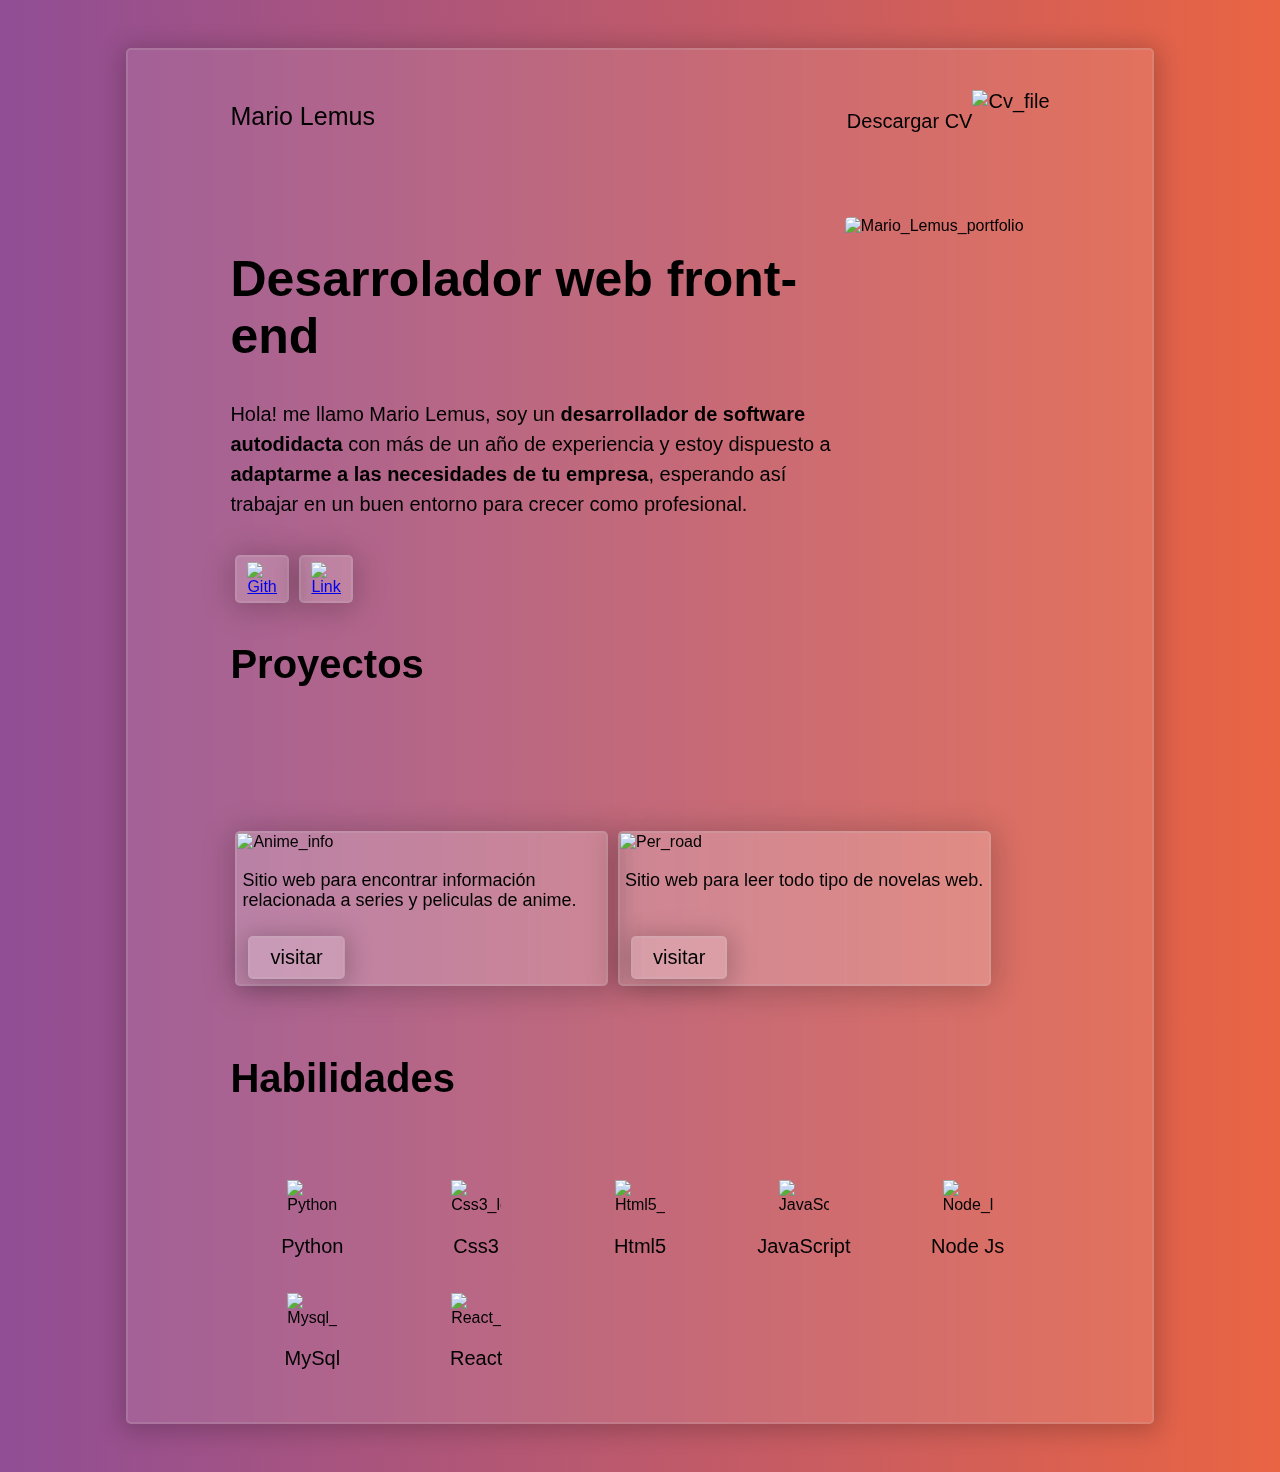
==== src/index.html @ 74d76764 "minificacion" ====
<!DOCTYPE html>
<html>

<head>
  <title>Portafolio | Mario Lemus</title>
  <meta charset="UTF-8" />
  <link rel="stylesheet" href="styles.css" />
  <link rel="stylesheet" href="normalize.css" />
</head>

<body>
  <main class="main">
    <section class="section_container">
      <header class="hero_nav">
        <h2 class="hero_logo">Mario Lemus</h2>
        <a class="cv_downloader" href="./files/Currículo.pdf">
          <div class="hero_cv">
            <p>Descargar CV</p>
            <img src="./img/icons/Cv_file.svg" alt="Cv_file" />
          </div>
        </a>
      </header>

      <div class="about_me_section">
        <div class="about_me">
          <h1 class="about_me_title">Desarrolador web front-end</h1>
          <p class="about_me_description">
            Hola! me llamo Mario Lemus, soy un
            <b>desarrollador de software autodidacta</b> con más de un año de
            experiencia y estoy dispuesto a
            <b>adaptarme a las necesidades de tu empresa</b>, esperando así
            trabajar en un buen entorno para crecer como profesional.
          </p>
          <div class="contact_container">
            <a class="social_link" href="/">
              <div class="contact_button">
                <img class="network_logo" src="./img/icons/Github_logo.png" alt="Github_logo" />
              </div>
            </a>
            <a class="social_link" href="/a">
              <div class="contact_button">
                <img class="network_logo" src="./img/icons/LinkedIn_logo.png" alt="LinkedIn_logo" />
              </div>
            </a>
          </div>
        </div>
        <div class="photo_container">
          <img class="photo" src="./img/photos/My_photo.jpg" alt="Mario_Lemus_portfolio" />
        </div>
      </div>
    </section>

    <div class="title_container">
      <h2 class="section_title">Proyectos</h2>
    </div>

    <section class="section_container projects">
      <div class="card">
        <img class="card_img" src="./img/webSiteScreenshots/anime_info.png" alt="Anime_info" />
        <div class="web_description">
          <p class="small_description">Sitio web para encontrar información relacionada a series y
            peliculas de anime.</p>
        </div>
        <div class="button_container">
          <a class="button" href="/" class="button">visitar</a>
        </div>
      </div>
      <div class="card">
        <img class="card_img" src="./img/webSiteScreenshots/per_road.png" alt="Per_road" />
        <div class="web_description">
          <p class="small_description">Sitio web para leer todo tipo de novelas web.</p>
        </div>
        <div class="button_container">
          <a class="button" href="/" class="button">visitar</a>
        </div>
      </div>

    </section>

    <div class="title_container">
      <h2 class="section_title">Habilidades</h2>
    </div>
    <section class="section_container skills">
      <div class="img_container">
        <img class="img_logo" src="./img/icons/python_logo.png" alt="Python_logo" />
        <p>Python</p>
      </div>
      <div class="img_container">
        <img class="img_logo" src="./img/icons/Css3_logo.png" alt="Css3_logo" />
        <p>Css3</p>
      </div>
      <div class="img_container">
        <img class="img_logo" src="./img/icons/Html5_logo.png" alt="Html5_logo" />
        <p>Html5</p>
      </div>
      <div class="img_container">
        <img class="img_logo" src="./img/icons/JavaScript_logo.png" alt="JavaScript_logo" />
        <p>JavaScript</p>
      </div>
      <div class="img_container">
        <img class="img_logo" src="./img/icons/Node_logo.png" alt="Node_logo" />
        <p>Node Js</p>
      </div>
      <div class="img_container">
        <img class="img_logo" src="./img/icons/Mysql_logo.png" alt="Mysql_logo" />
        <p>MySql</p>
      </div>
      <div class="img_container">
        <img class="img_logo" src="./img/icons/React_logo.png" alt="React_logo" />
        <p>React</p>
      </div>
    </section>
  </main>

</body>

</html>
---- src/styles.css ----
body {
  font-family: -apple-system, BlinkMacSystemFont, "Segoe UI", Roboto, Oxygen,
    Ubuntu, Cantarell, "Open Sans", "Helvetica Neue", sans-serif;
  background: #e96443;
  background: -webkit-linear-gradient(to right, #904e95, #e96443);
  background: linear-gradient(to right, #904e95, #e96443);
}
.main {
  width: 80%;
  margin: 0 auto;
  min-height: 80vh;
  margin-bottom: 3em;
  margin-top: 3em;

  background-color: rgba(255, 255, 255, 0.1);
  backdrop-filter: blur(1px);
  border-radius: 5px;
  border: solid 2px rgba(194, 194, 194, 0.2);
  box-shadow: 0 3px 23px 5px rgba(0, 0, 0, 0.2);
}
.title_container {
  width: 80%;
  margin: 0 auto;
}
.section_title {
  font-size: 40px;
}
.section_container {
  width: 80%;
  margin: 0 auto;
  min-height: 55px;
}
.hero_nav {
  display: flex;
  justify-content: space-between;
  align-items: center;
}
.hero_logo {
  margin-top: 2em;
  text-decoration: none;
  font-weight: 500;
}
.cv_downloader {
  text-decoration: none;
  color: #000;
}
.hero_cv {
  margin-top: 2em;
  display: flex;
}
.about_me_title {
  font-size: 50px;
  font-weight: 700;
}
.about_me_description {
  line-height: 1.5;
  padding-right: 10px;
}
.about_me_section {
  display: flex;
  width: 80%;
  margin: 0 auto;
  margin-top: 3em;
}
.about_me {
  width: 75%;
}
.photo_container {
  width: 25%;
}
.photo {
  width: 100%;
  height: 100%;
  object-fit: cover;
  border-radius: 5px;
  display: block;
  margin: 0 auto;
}
.network_logo {
  width: 25px;
  padding: 5px;
}
.contact_container {
  margin-top: 5%;
  display: flex;
}
.contact_button {
  display: flex;
  align-items: center;
  justify-content: center;
  padding-right: 5px;
  padding-left: 5px;
  background-color: rgba(255, 255, 255, 0.1);
  backdrop-filter: blur(5px);
  border-radius: 5px;
  border: solid 2px rgba(194, 194, 194, 0.2);
  box-shadow: 0 3px 30px 5px rgba(0, 0, 0, 0.2);
  margin: 5px;
}
.social_link:hover {
  background-color: rgb(233, 100, 67, 0.5);
  box-shadow: 0 0px 23px 1px rgba(233, 100, 67, 0.9);
  color: #fff;
}

.projects {
  margin-top: 4em;
  display: flex;
  flex-wrap: wrap;
  margin-bottom: 4em;
  width: 80%;
}
.card {
  background-color: rgba(255, 255, 255, 0.1);
  backdrop-filter: blur(5px);
  border-radius: 5px;
  border: solid 2px rgba(194, 194, 194, 0.2);
  box-shadow: 0 3px 30px 5px rgba(0, 0, 0, 0.2);
  width: 45%;
  margin: 0 auto;
  margin-top: 5em;
  margin-bottom: 5px;
  margin-left: 5px;
  margin-right: 5px;
}
.card_img {
  width: 100%;
  object-fit: cover;
  height: 12em;
}
.web_description {
  min-height: 3em;
}
.small_description {
  padding-left: 5px;
  padding-right: 5px;
}
.button {
  text-decoration: none;
  color: #000;
  padding: 5px 12px;
  background-color: rgba(255, 255, 255, 0.1);
  backdrop-filter: blur(5px);
  border-radius: 5px;
  border: solid 2px rgba(194, 194, 194, 0.2);
  box-shadow: 0 3px 25px 5px rgba(0, 0, 0, 0.2);
  display: inline-block;
  margin: 5px;
}
.button:hover {
  background-color: rgb(233, 100, 67, 0.5);
  box-shadow: 0 3px 23px 5px rgba(233, 100, 67, 0.9);
  color: #fff;
}

.skills {
  margin-top: 4em;
  display: grid;
  grid-template-columns: repeat(5, 1fr);
  width: 80%;
  margin-bottom: 2em;
}
.img_logo {
  width: 50px;
  object-fit: cover;
  display: block;
  margin: 0 auto;
  padding-top: 3px;
}
.img_container > p {
  text-align: center;
}

@media (max-width: 2560px) {

  .section_title {
    font-size: 70px;
  }
  .hero_logo {
    font-size: 35px;
  }
  .hero_cv {
    font-size: 30px;
  }
  .about_me_title {
    font-size: 80px;
  }
  .about_me_section { 
    margin: 0 auto;
    margin-top: 4em;
    width: 100%;
  }
 .about_me_description {
    font-size: 30px;
 }
 .network_logo {
   width: 40px;
   padding: 10px;
 }
 .button {
   margin-left: 3%;
   margin-top: 5%;
   padding: 10px 20px;
   font-size: 30px;
 }
 /* .card {
   height: 100%;
 } */
 .small_description {
   font-size: 30px;
 }
 .skills {
   display: grid;
   grid-template-columns: repeat(7, 1fr);
 }
 .img_logo {
   width: 100px;
   padding-top: 35px;
  }
 .img_container > p {
   font-size: 30px;
 }
}
@media (max-width: 1440px) {

  .section_title {
    font-size: 40px;
  }
  .hero_logo {
    font-size: 25px;
  }
  .hero_cv {
    font-size: 20px;
  }
  .about_me_title {
    font-size: 50px;
  }
  .about_me_section { 
    margin: 0 auto;
    margin-top: 4em;
    width: 100%;
  }
 .about_me_description {
    font-size: 20px;
 }
 .network_logo {
   width: 30px;
   padding: 5px;
 }
 .button {
   margin-left: 3%;
   margin-top: 5%;
   padding: 8px 20px;
   font-size: 20px;
 }
 .card {
   height: 100%;
 }
 .small_description {
   font-size: 18px;
 }
 .skills {
   display: grid;
   grid-template-columns: repeat(5, 1fr);
 }
 .img_logo {
   width: 50px;
   padding-top: 15px;
  }
 .img_container > p {
   font-size: 20px;
 }
}
@media (max-width: 1024px) {

  .section_title {
    font-size: 30px;
  }
  .hero_logo {
    font-size: 25px;
  }
  .hero_cv {
    font-size: 20px;
  }
  .photo {
    border-radius: 50%;
    height: 155px;
    width: 155px;
    display: block;
    margin: 0 auto;
  }
  .photo_container {
    width: 100%;
  }
  .about_me {
    width: 100%;
  }
  .about_me_title {
    font-size: 40px;
  }
  .about_me_section { 
    flex-direction: column-reverse;
  }
  .contact_container {
    justify-content: center;
  }
 .about_me_description {
    font-size: 22px;
 }
 .network_logo {
   width: 25px;
 }
 .projects {
   flex-direction: column-reverse;
 }
 .card {
   width: 85%;
   margin: 0 auto;
   margin-top: 25px;
 }
 .button_container {
   display: flex;
   justify-content: center;
 }
 .button {
   margin-top: 5%;
   padding: 12px 25px;
   font-size: 22px;
   text-align: center;
   margin-bottom: 10px;
   
  }
  .contact_button {
    height: 80%;
  }
 .small_description {
   font-size: 22px;
 }
 .skills {
   display: grid;
   grid-template-columns: repeat(5, 1fr);
 }
 .img_logo {
   width: 35px;
   padding-top: 15px;
  }
 .img_container {
   display: flex;
   align-items: center;
   justify-content: center;
   flex-direction: column;
   width: 70%;
   height: 70%;
 }
 .img_container > p {
   font-size: 22px;
 } 
}
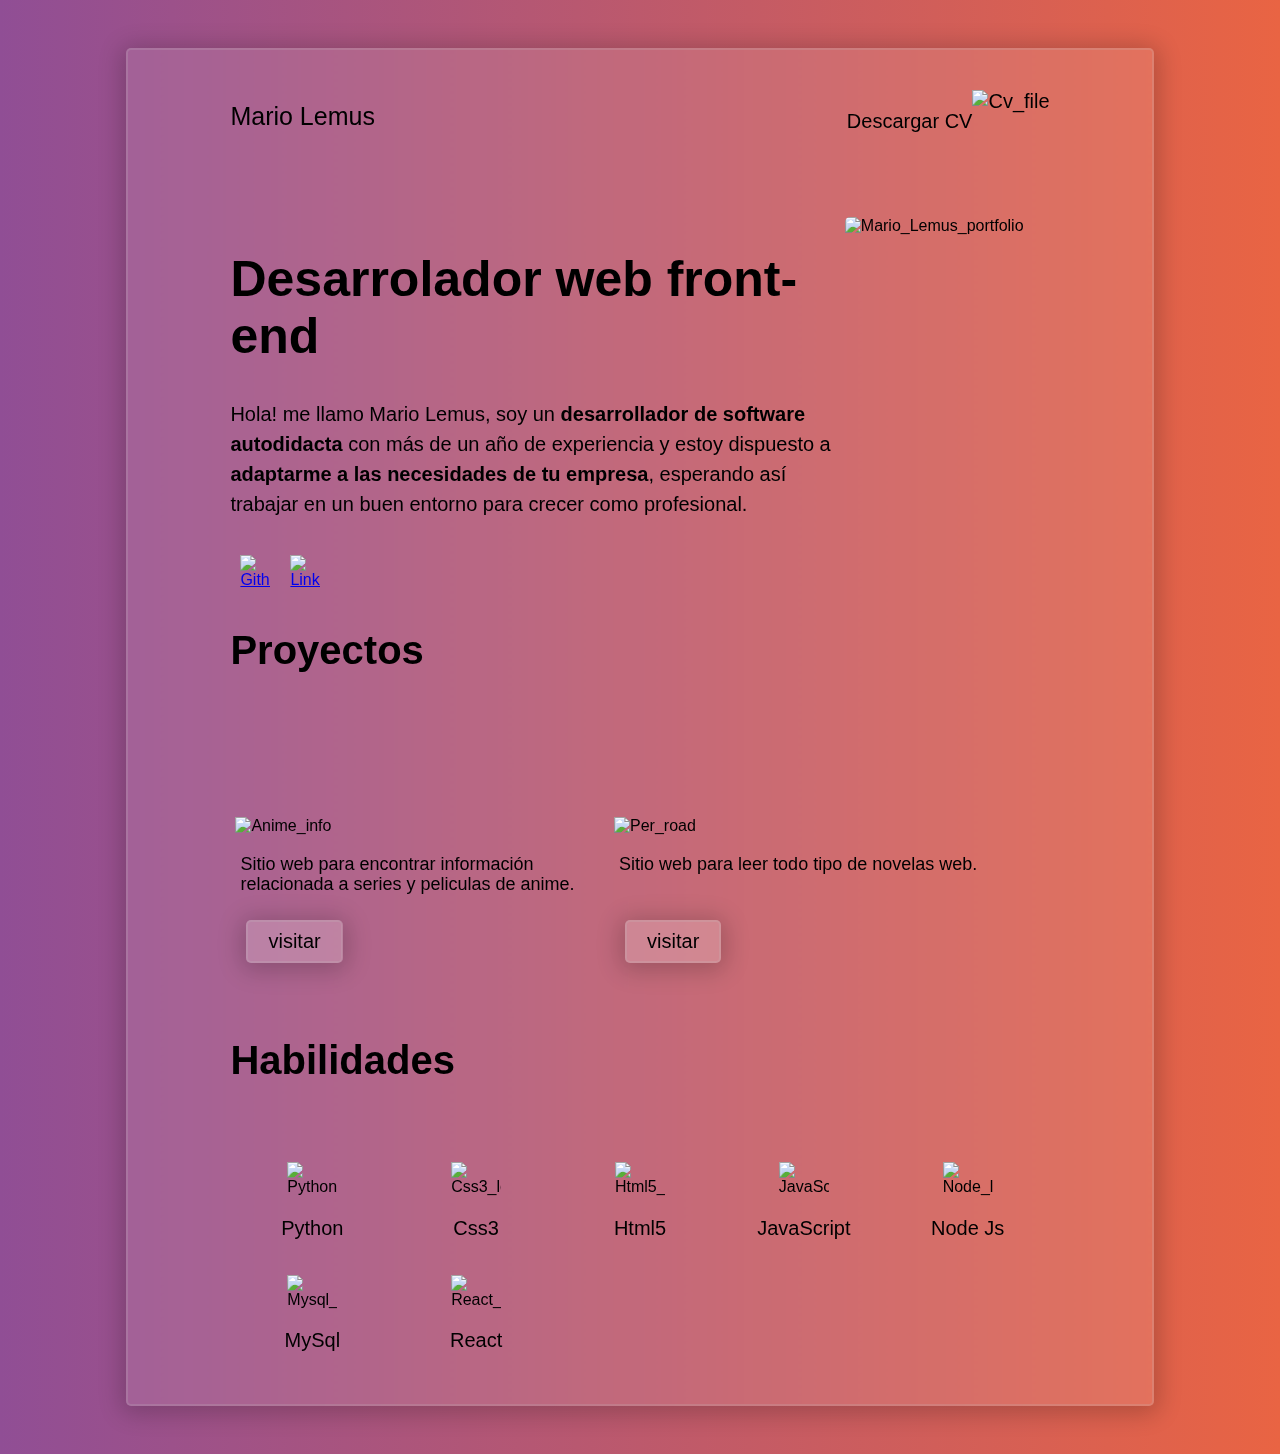
==== commit 6dabf5cf: "version final" ====
--- a/src/index.html
+++ b/src/index.html
@@ -32,12 +32,13 @@
             trabajar en un buen entorno para crecer como profesional.
           </p>
           <div class="contact_container">
-            <a class="social_link" href="/">
+            <a class="social_link" href="https://github.com/MarioLemus">
               <div class="contact_button">
                 <img class="network_logo" src="./img/icons/Github_logo.png" alt="Github_logo" />
               </div>
             </a>
-            <a class="social_link" href="/a">
+            <a class="social_link" href="www.linkedin.com/in/mariolemus021dev
+            ">
               <div class="contact_button">
                 <img class="network_logo" src="./img/icons/LinkedIn_logo.png" alt="LinkedIn_logo" />
               </div>
@@ -62,7 +63,7 @@
             peliculas de anime.</p>
         </div>
         <div class="button_container">
-          <a class="button" href="/" class="button">visitar</a>
+          <a class="button" href="https://mariolemus.github.io/AnimeInfo/" class="button">visitar</a>
         </div>
       </div>
       <div class="card">
@@ -71,7 +72,7 @@
           <p class="small_description">Sitio web para leer todo tipo de novelas web.</p>
         </div>
         <div class="button_container">
-          <a class="button" href="/" class="button">visitar</a>
+          <a class="button" href="https://per-road.vercel.app/" class="button">visitar</a>
         </div>
       </div>
 
--- a/src/styles.css
+++ b/src/styles.css
@@ -90,12 +90,12 @@
   justify-content: center;
   padding-right: 5px;
   padding-left: 5px;
-  background-color: rgba(255, 255, 255, 0.1);
+  /* background-color: rgba(255, 255, 255, 0.1);
   backdrop-filter: blur(5px);
   border-radius: 5px;
   border: solid 2px rgba(194, 194, 194, 0.2);
-  box-shadow: 0 3px 30px 5px rgba(0, 0, 0, 0.2);
-  margin: 5px;
+  box-shadow: 0 3px 30px 5px rgba(0, 0, 0, 0.2); */
+  /* margin: 5px; */
 }
 .social_link:hover {
   background-color: rgb(233, 100, 67, 0.5);
@@ -111,11 +111,11 @@
   width: 80%;
 }
 .card {
-  background-color: rgba(255, 255, 255, 0.1);
+  /* background-color: rgba(255, 255, 255, 0.1);
   backdrop-filter: blur(5px);
   border-radius: 5px;
   border: solid 2px rgba(194, 194, 194, 0.2);
-  box-shadow: 0 3px 30px 5px rgba(0, 0, 0, 0.2);
+  box-shadow: 0 3px 30px 5px rgba(0, 0, 0, 0.2); */
   width: 45%;
   margin: 0 auto;
   margin-top: 5em;
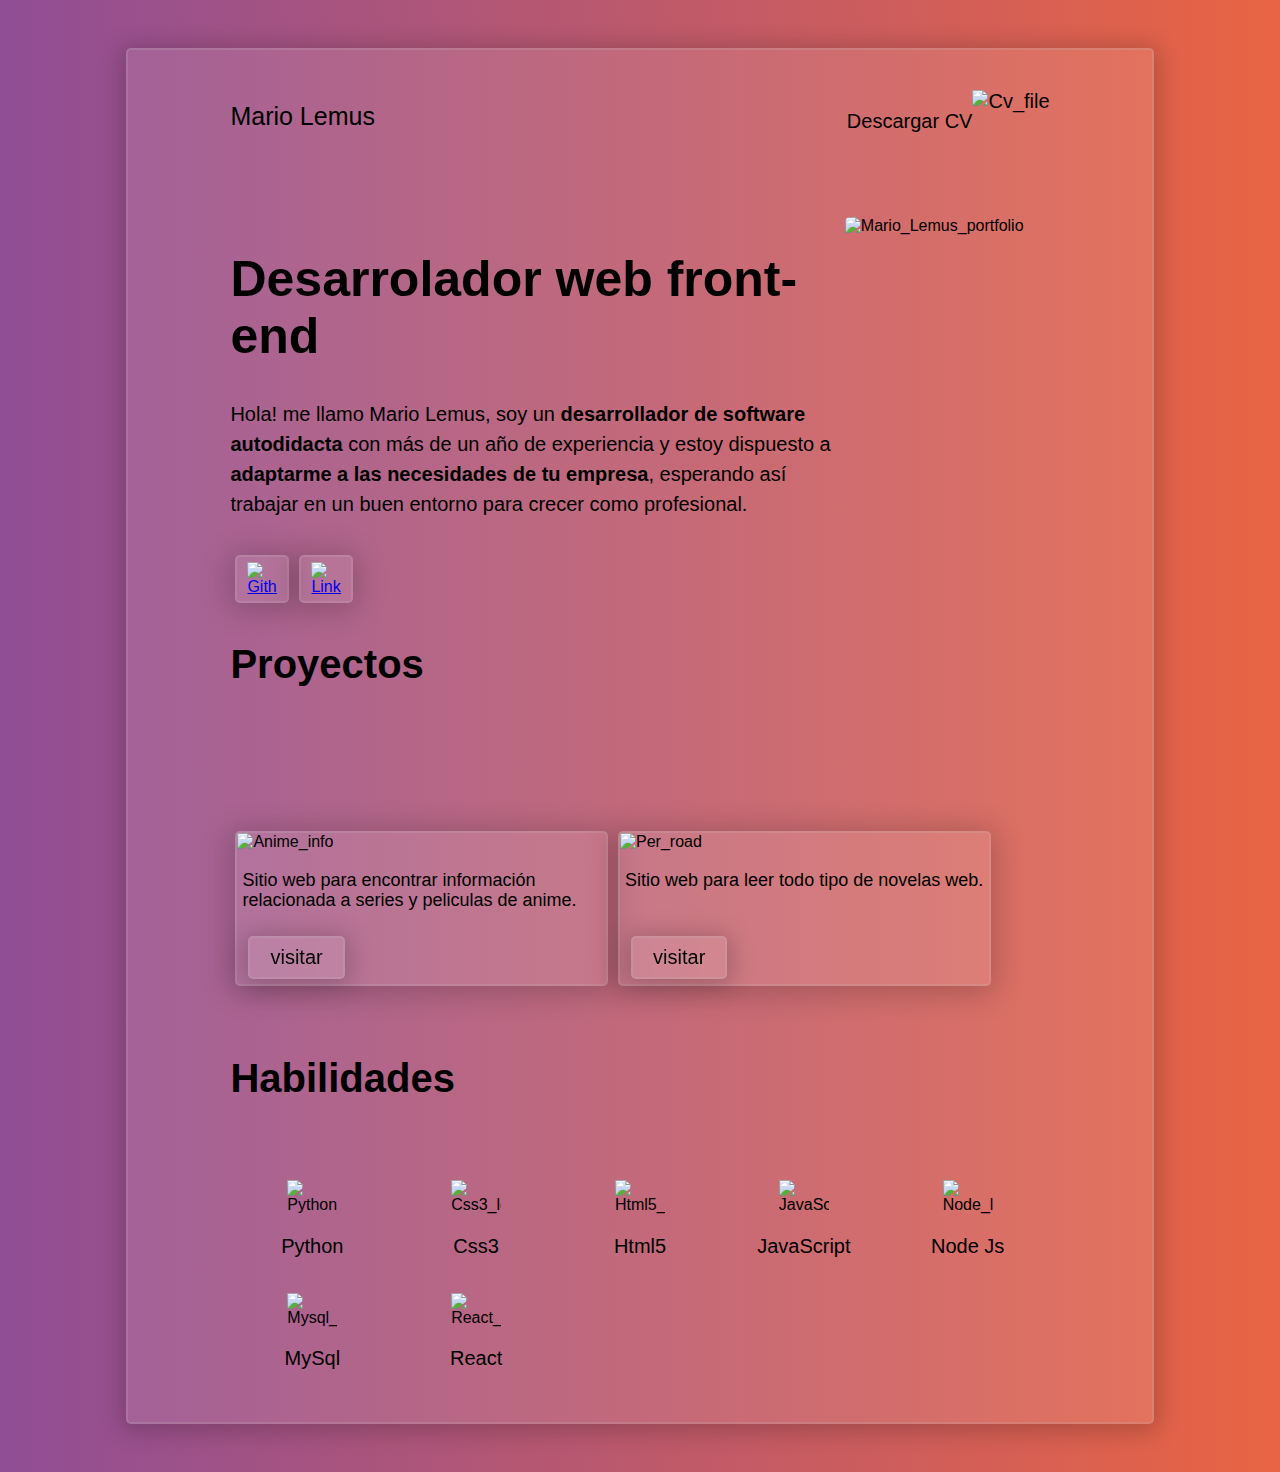
==== commit 210a36df: "version final 3" ====
--- a/src/index.html
+++ b/src/index.html
@@ -37,8 +37,7 @@
                 <img class="network_logo" src="./img/icons/Github_logo.png" alt="Github_logo" />
               </div>
             </a>
-            <a class="social_link" href="www.linkedin.com/in/mariolemus021dev
-            ">
+            <a class="social_link" href="https://linkedin.com/in/mariolemus021dev">
               <div class="contact_button">
                 <img class="network_logo" src="./img/icons/LinkedIn_logo.png" alt="LinkedIn_logo" />
               </div>
--- a/src/styles.css
+++ b/src/styles.css
@@ -13,7 +13,7 @@
   margin-top: 3em;
 
   background-color: rgba(255, 255, 255, 0.1);
-  backdrop-filter: blur(1px);
+  /* backdrop-filter: blur(1px); */
   border-radius: 5px;
   border: solid 2px rgba(194, 194, 194, 0.2);
   box-shadow: 0 3px 23px 5px rgba(0, 0, 0, 0.2);
@@ -90,12 +90,12 @@
   justify-content: center;
   padding-right: 5px;
   padding-left: 5px;
-  /* background-color: rgba(255, 255, 255, 0.1);
-  backdrop-filter: blur(5px);
+  background-color: rgba(255, 255, 255, 0.1);
+  /*backdrop-filter: blur(5px); */
   border-radius: 5px;
   border: solid 2px rgba(194, 194, 194, 0.2);
-  box-shadow: 0 3px 30px 5px rgba(0, 0, 0, 0.2); */
-  /* margin: 5px; */
+  box-shadow: 0 3px 30px 5px rgba(0, 0, 0, 0.2);
+  margin: 5px;
 }
 .social_link:hover {
   background-color: rgb(233, 100, 67, 0.5);
@@ -111,11 +111,11 @@
   width: 80%;
 }
 .card {
-  /* background-color: rgba(255, 255, 255, 0.1);
-  backdrop-filter: blur(5px);
+  background-color: rgba(255, 255, 255, 0.1);
+  /*backdrop-filter: blur(5px); */
   border-radius: 5px;
   border: solid 2px rgba(194, 194, 194, 0.2);
-  box-shadow: 0 3px 30px 5px rgba(0, 0, 0, 0.2); */
+  box-shadow: 0 3px 30px 5px rgba(0, 0, 0, 0.2);
   width: 45%;
   margin: 0 auto;
   margin-top: 5em;
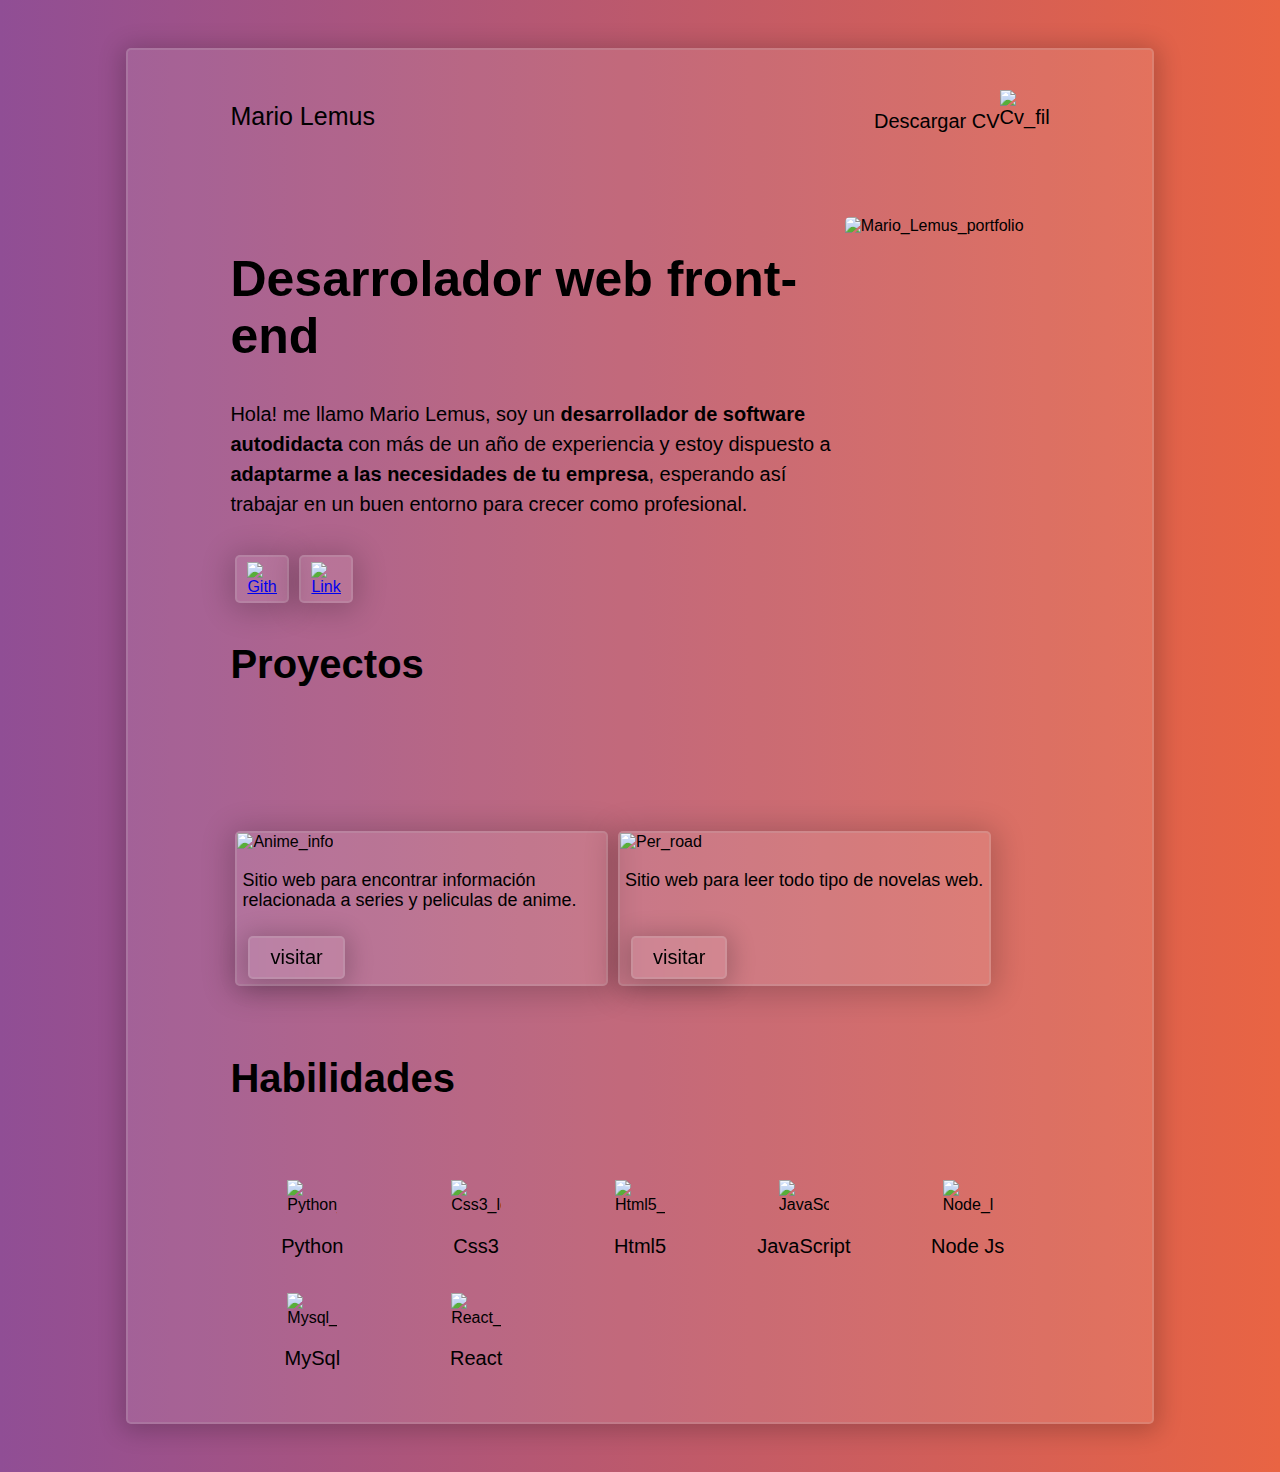
==== commit 1388d25a: "version final 3" ====
--- a/src/index.html
+++ b/src/index.html
@@ -16,7 +16,7 @@
         <a class="cv_downloader" href="./files/Currículo.pdf">
           <div class="hero_cv">
             <p>Descargar CV</p>
-            <img src="./img/icons/Cv_file.svg" alt="Cv_file" />
+            <img class="cv_img" src="./img/icons/Cv_file.svg" alt="Cv_file" />
           </div>
         </a>
       </header>
--- a/src/styles.css
+++ b/src/styles.css
@@ -43,6 +43,11 @@
 .cv_downloader {
   text-decoration: none;
   color: #000;
+}
+.cv_img {
+  height: 40px;
+  width: 50px;
+  object-fit: cover;
 }
 .hero_cv {
   margin-top: 2em;
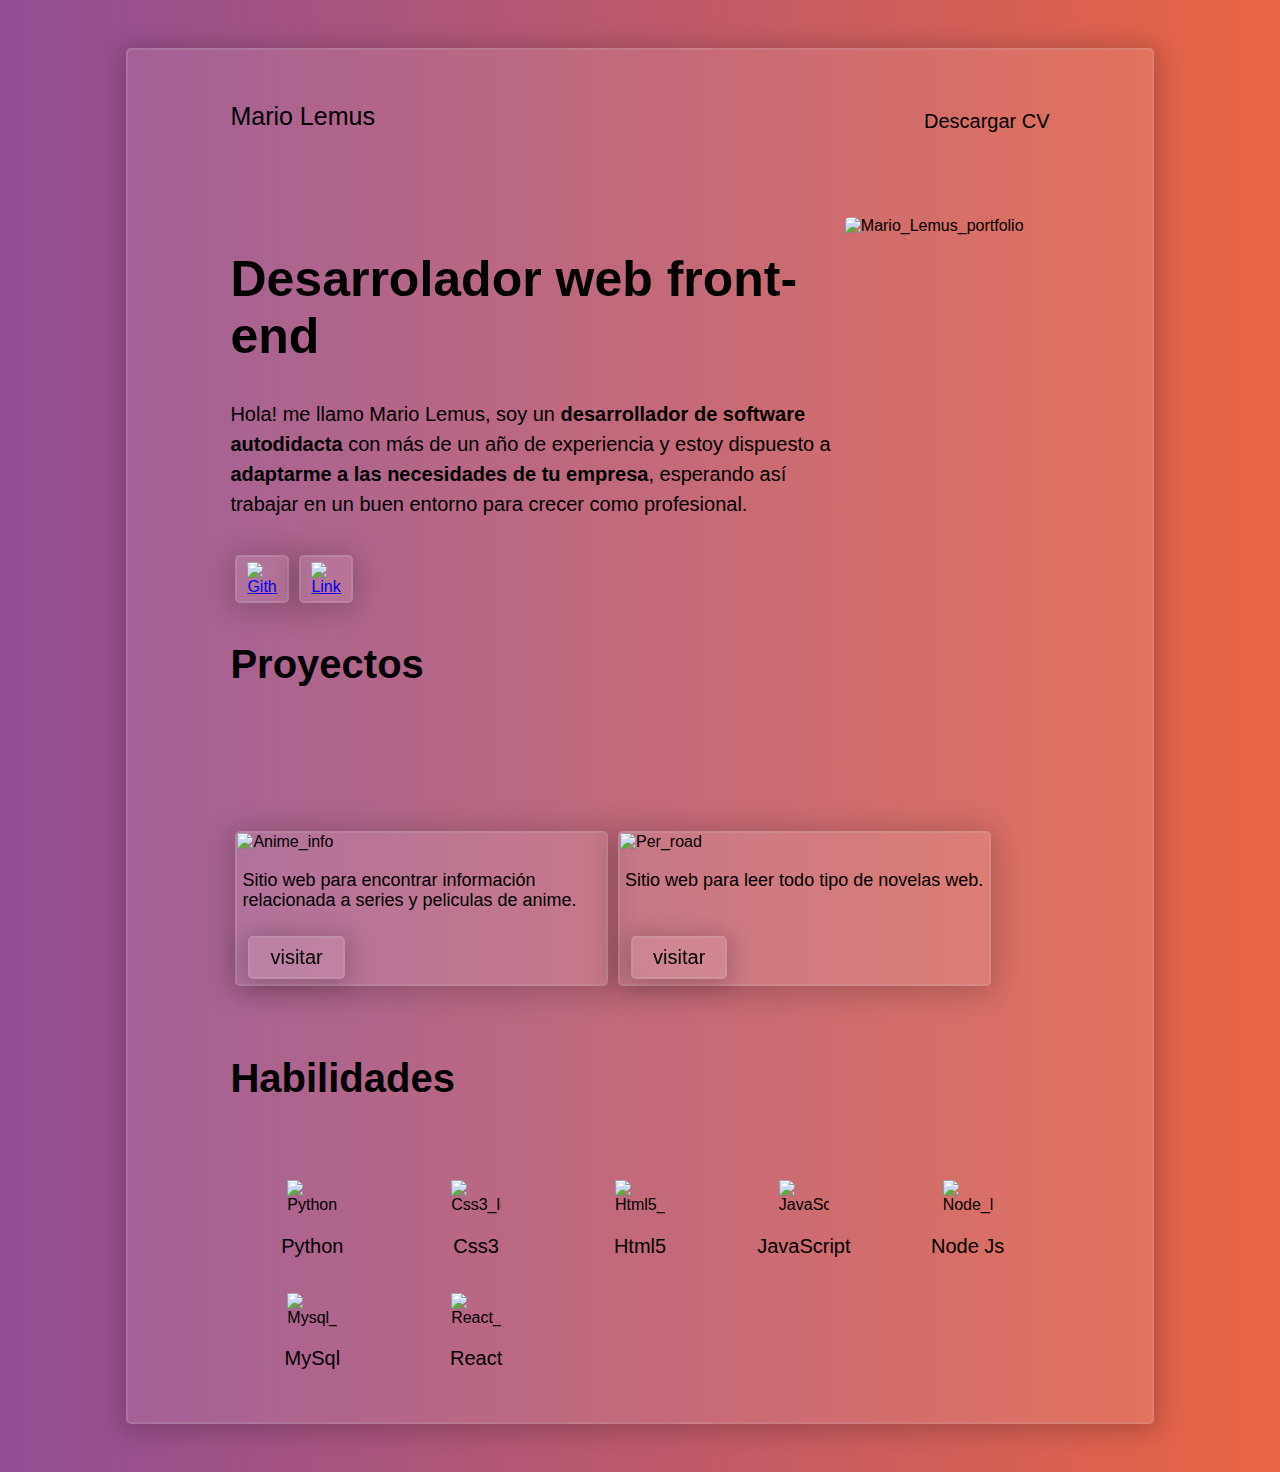
==== commit 959fac5b: "version final 3" ====
--- a/src/index.html
+++ b/src/index.html
@@ -16,7 +16,6 @@
         <a class="cv_downloader" href="./files/Currículo.pdf">
           <div class="hero_cv">
             <p>Descargar CV</p>
-            <img class="cv_img" src="./img/icons/Cv_file.svg" alt="Cv_file" />
           </div>
         </a>
       </header>
--- a/src/styles.css
+++ b/src/styles.css
@@ -44,10 +44,8 @@
   text-decoration: none;
   color: #000;
 }
-.cv_img {
-  height: 40px;
-  width: 50px;
-  object-fit: cover;
+.cv_downloader:hover {
+  color: #904e95;
 }
 .hero_cv {
   margin-top: 2em;
